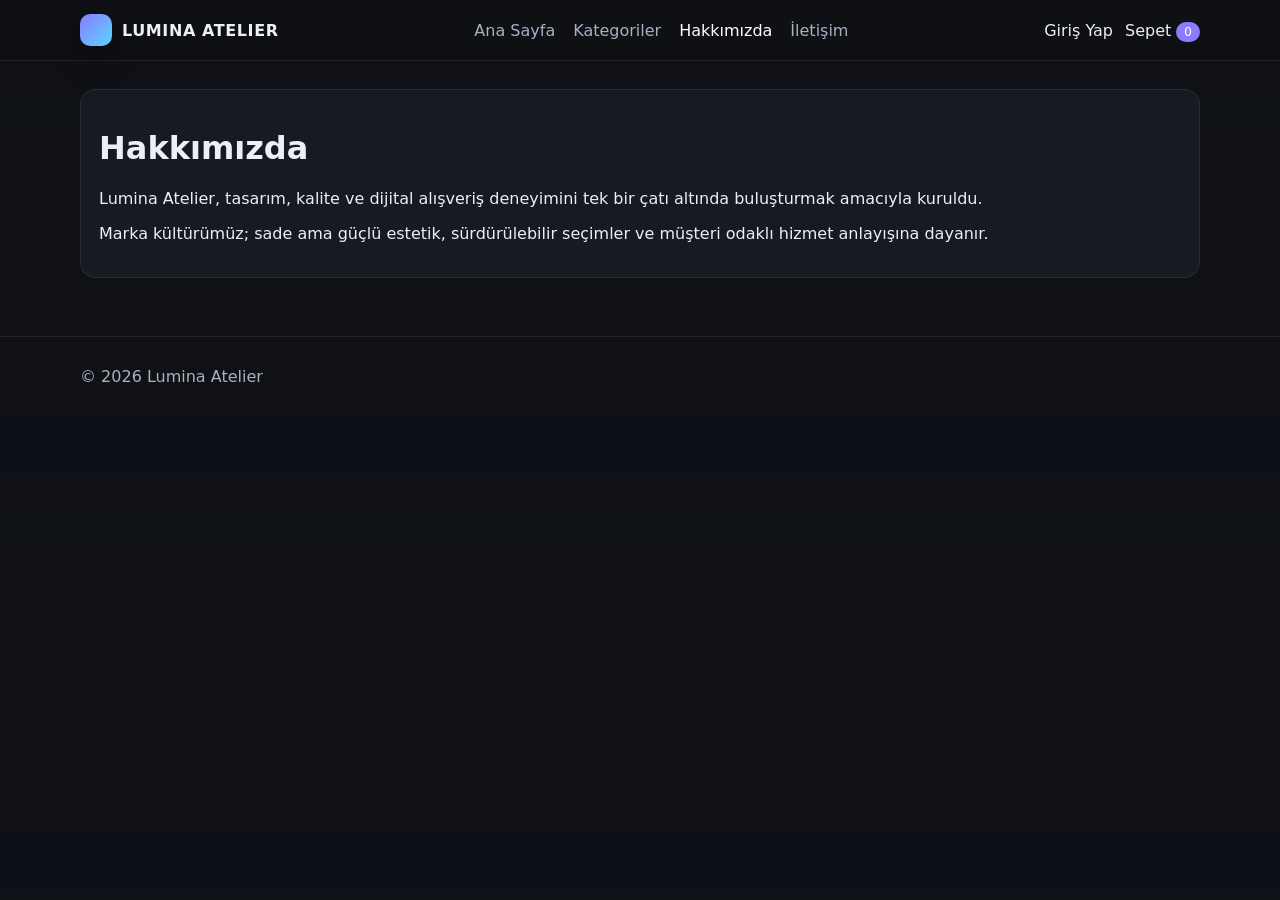
==== pages/about.html @ 735bd8a8 "Create branded multi-page e-commerce storefront with cart and auth" ====
<!doctype html>
<html lang="tr"><head>
<meta charset="UTF-8" /><meta name="viewport" content="width=device-width, initial-scale=1.0" />
<title>Hakkımızda | Lumina Atelier</title>
<link rel="stylesheet" href="/assets/css/style.css" />
</head><body>
<header class="header"><div class="container nav">
<a class="brand" href="/"><span class="brand-logo"></span>LUMINA ATELIER</a>
<nav class="nav-links"><a href="/">Ana Sayfa</a><a href="/pages/categories.html">Kategoriler</a><a class="active" href="/pages/about.html">Hakkımızda</a><a href="/pages/contact.html">İletişim</a></nav>
<div class="nav-actions"><a id="userName" href="/pages/login.html">Giriş Yap</a><a href="/pages/cart.html">Sepet <span id="cartCount" class="badge">0</span></a></div>
</div></header>
<main class="container section"><div class="panel"><h1>Hakkımızda</h1><p>Lumina Atelier, tasarım, kalite ve dijital alışveriş deneyimini tek bir çatı altında buluşturmak amacıyla kuruldu.</p><p>Marka kültürümüz; sade ama güçlü estetik, sürdürülebilir seçimler ve müşteri odaklı hizmet anlayışına dayanır.</p></div></main>
<footer class="footer"><div class="container">© 2026 Lumina Atelier</div></footer>
<script src="/assets/js/main.js"></script>
</body></html>
---- assets/css/style.css ----
:root {
  --bg: #0f1115;
  --surface: #171a21;
  --surface-2: #1e2330;
  --text: #eceff7;
  --muted: #a7b0c5;
  --primary: #8a7dff;
  --primary-2: #6a5cff;
  --success: #26c281;
  --danger: #ff5d73;
  --shadow: 0 12px 28px rgba(0,0,0,.26);
  --radius: 16px;
}

* { box-sizing: border-box; }
html, body { margin: 0; padding: 0; font-family: Inter, system-ui, -apple-system, Segoe UI, Roboto, Arial, sans-serif; background: linear-gradient(180deg, #0d1017, #0f1115 30%); color: var(--text); }
a { color: inherit; text-decoration: none; }
img { display: block; width: 100%; border-radius: 12px; }
.container { width: min(1120px, 92%); margin: 0 auto; }

.header {
  position: sticky; top: 0; z-index: 50;
  backdrop-filter: blur(10px);
  background: rgba(15,17,21,.75);
  border-bottom: 1px solid rgba(255,255,255,.08);
}
.nav { display: flex; align-items: center; justify-content: space-between; padding: 14px 0; }
.brand { display: flex; align-items: center; gap: 10px; font-weight: 700; letter-spacing: .6px; }
.brand-logo { width: 32px; height: 32px; border-radius: 10px; background: linear-gradient(135deg, var(--primary), #5ad4ff); box-shadow: var(--shadow); }
.nav-links { display: flex; gap: 18px; color: var(--muted); font-weight: 500; }
.nav-links a:hover, .nav-links a.active { color: #fff; }
.nav-actions { display: flex; gap: 12px; align-items: center; }
.badge { background: var(--primary); color: #fff; font-size: 12px; padding: 3px 8px; border-radius: 999px; }

.btn {
  border: 0; border-radius: 999px; padding: 12px 18px; font-weight: 600; cursor: pointer;
  transition: .2s ease; display: inline-flex; align-items: center; gap: 8px;
}
.btn-primary { background: linear-gradient(135deg, var(--primary), var(--primary-2)); color: #fff; }
.btn-secondary { background: #2a3142; color: #fff; }
.btn:hover { transform: translateY(-1px); }

.hero { display: grid; grid-template-columns: 1.2fr 1fr; gap: 24px; padding: 34px 0 18px; }
.hero-card { background: radial-gradient(circle at 10% 20%, #3a2ea9 0%, #1d2230 50%, #171a21 100%); padding: 38px; border-radius: var(--radius); box-shadow: var(--shadow); }
.hero h1 { margin: 0 0 12px; font-size: clamp(30px, 4vw, 52px); line-height: 1.06; }
.hero p { margin: 0 0 22px; color: var(--muted); max-width: 55ch; }
.stat-grid { display: grid; grid-template-columns: repeat(3, 1fr); gap: 12px; margin-top: 20px; }
.stat { background: rgba(255,255,255,.05); border: 1px solid rgba(255,255,255,.08); padding: 14px; border-radius: 12px; }
.stat strong { font-size: 20px; display: block; margin-bottom: 4px; }
.visual-card { background: var(--surface); border-radius: var(--radius); padding: 16px; box-shadow: var(--shadow); }

.section { padding: 28px 0; }
.section h2 { margin-top: 0; font-size: 30px; }
.section p.sub { color: var(--muted); margin-top: -8px; }

.grid-3 { display: grid; grid-template-columns: repeat(3, 1fr); gap: 18px; }
.grid-4 { display: grid; grid-template-columns: repeat(4, 1fr); gap: 18px; }
.card {
  background: linear-gradient(180deg, var(--surface), #11141b);
  border: 1px solid rgba(255,255,255,.08);
  border-radius: 14px;
  padding: 14px;
}
.product-card h3 { margin: 10px 0 6px; }
.price { color: #fff; font-weight: 700; font-size: 18px; }
.muted { color: var(--muted); }
.row { display: flex; justify-content: space-between; align-items: center; gap: 10px; }

.category {
  min-height: 150px;
  display: flex; align-items: flex-end;
  background-size: cover; background-position: center;
  position: relative; overflow: hidden;
}
.category::after { content: ''; position: absolute; inset: 0; background: linear-gradient(180deg, transparent, rgba(0,0,0,.7)); }
.category .label { position: relative; z-index: 1; font-weight: 700; font-size: 20px; }

.footer { margin-top: 30px; border-top: 1px solid rgba(255,255,255,.08); padding: 30px 0; color: var(--muted); }

.page-header { padding: 28px 0 10px; }
.page-header h1 { margin: 0 0 8px; }

.detail-layout { display: grid; grid-template-columns: 1fr 1fr; gap: 24px; }
.panel { background: var(--surface); border: 1px solid rgba(255,255,255,.08); border-radius: 16px; padding: 18px; }

.form { display: grid; gap: 12px; }
.input, textarea {
  width: 100%; background: #10141f; color: #fff; border: 1px solid rgba(255,255,255,.1);
  border-radius: 10px; padding: 11px 12px; font: inherit;
}
textarea { min-height: 130px; resize: vertical; }

.cart-item { display: grid; grid-template-columns: 92px 1fr auto; gap: 14px; align-items: center; padding: 12px 0; border-bottom: 1px solid rgba(255,255,255,.08); }
.qty { width: 80px; }
.total-box { text-align: right; padding-top: 14px; }

.admin-note { background: #121827; border: 1px dashed rgba(138,125,255,.6); border-radius: 12px; padding: 14px; color: #cbd3e6; }

@media (max-width: 940px) {
  .hero, .detail-layout { grid-template-columns: 1fr; }
  .grid-4 { grid-template-columns: repeat(2, 1fr); }
}
@media (max-width: 640px) {
  .nav { flex-wrap: wrap; gap: 10px; }
  .nav-links { width: 100%; overflow-x: auto; padding-bottom: 6px; }
  .grid-4, .grid-3 { grid-template-columns: 1fr; }
  .hero-card { padding: 24px; }
}
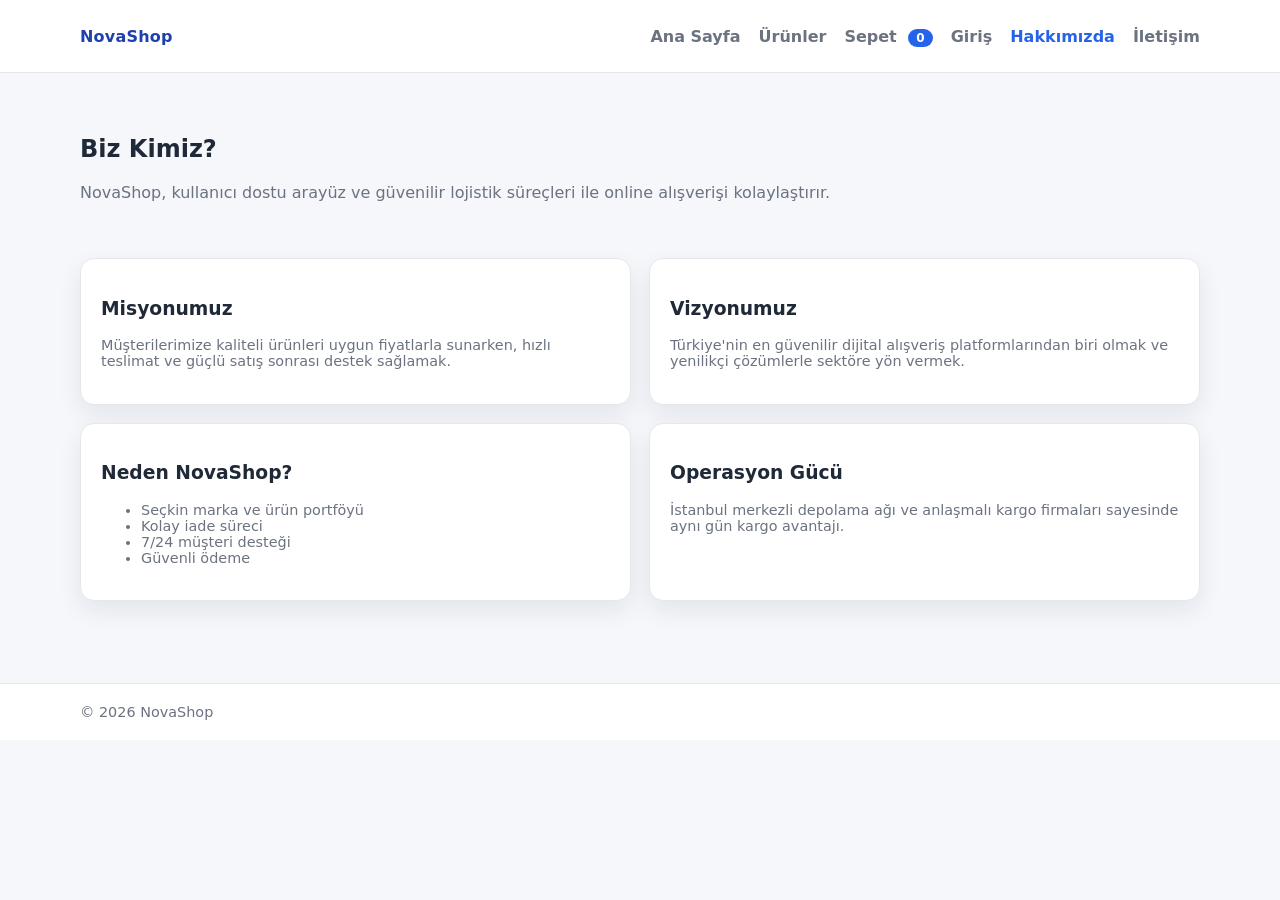
==== commit 10ab47b2: "feat: build complete static e-commerce website" ====
--- a/pages/about.html
+++ b/pages/about.html
@@ -1,15 +1,75 @@
 <!doctype html>
-<html lang="tr"><head>
-<meta charset="UTF-8" /><meta name="viewport" content="width=device-width, initial-scale=1.0" />
-<title>Hakkımızda | Lumina Atelier</title>
-<link rel="stylesheet" href="/assets/css/style.css" />
-</head><body>
-<header class="header"><div class="container nav">
-<a class="brand" href="/"><span class="brand-logo"></span>LUMINA ATELIER</a>
-<nav class="nav-links"><a href="/">Ana Sayfa</a><a href="/pages/categories.html">Kategoriler</a><a class="active" href="/pages/about.html">Hakkımızda</a><a href="/pages/contact.html">İletişim</a></nav>
-<div class="nav-actions"><a id="userName" href="/pages/login.html">Giriş Yap</a><a href="/pages/cart.html">Sepet <span id="cartCount" class="badge">0</span></a></div>
-</div></header>
-<main class="container section"><div class="panel"><h1>Hakkımızda</h1><p>Lumina Atelier, tasarım, kalite ve dijital alışveriş deneyimini tek bir çatı altında buluşturmak amacıyla kuruldu.</p><p>Marka kültürümüz; sade ama güçlü estetik, sürdürülebilir seçimler ve müşteri odaklı hizmet anlayışına dayanır.</p></div></main>
-<footer class="footer"><div class="container">© 2026 Lumina Atelier</div></footer>
-<script src="/assets/js/main.js"></script>
-</body></html>
+<html lang="tr">
+  <head>
+    <meta charset="UTF-8" />
+    <meta name="viewport" content="width=device-width, initial-scale=1.0" />
+    <title>NovaShop | Hakkımızda</title>
+    <link rel="stylesheet" href="../assets/css/style.css" />
+  </head>
+  <body>
+    <header class="topbar">
+      <div class="container nav-wrap">
+        <a href="../index.html" class="brand">NovaShop</a>
+        <button class="nav-toggle" id="nav-toggle" aria-label="Menü">☰</button>
+        <nav class="nav-links" id="nav-links">
+          <a data-nav-link href="../index.html">Ana Sayfa</a>
+          <a data-nav-link href="product.html">Ürünler</a>
+          <a data-nav-link href="cart.html">Sepet <span class="badge" data-cart-count>0</span></a>
+          <a data-nav-link href="login.html">Giriş</a>
+          <a data-nav-link href="about.html">Hakkımızda</a>
+          <a data-nav-link href="contact.html">İletişim</a>
+        </nav>
+      </div>
+    </header>
+
+    <main>
+      <section class="page-hero">
+        <div class="container">
+          <h1>Biz Kimiz?</h1>
+          <p>NovaShop, kullanıcı dostu arayüz ve güvenilir lojistik süreçleri ile online alışverişi kolaylaştırır.</p>
+        </div>
+      </section>
+
+      <section class="section">
+        <div class="container grid" style="grid-template-columns: 1fr 1fr; gap: 18px">
+          <article class="card form-card">
+            <h3>Misyonumuz</h3>
+            <p class="small">
+              Müşterilerimize kaliteli ürünleri uygun fiyatlarla sunarken, hızlı teslimat ve güçlü satış sonrası
+              destek sağlamak.
+            </p>
+          </article>
+          <article class="card form-card">
+            <h3>Vizyonumuz</h3>
+            <p class="small">
+              Türkiye'nin en güvenilir dijital alışveriş platformlarından biri olmak ve yenilikçi çözümlerle sektöre
+              yön vermek.
+            </p>
+          </article>
+          <article class="card form-card">
+            <h3>Neden NovaShop?</h3>
+            <ul class="small">
+              <li>Seçkin marka ve ürün portföyü</li>
+              <li>Kolay iade süreci</li>
+              <li>7/24 müşteri desteği</li>
+              <li>Güvenli ödeme</li>
+            </ul>
+          </article>
+          <article class="card form-card">
+            <h3>Operasyon Gücü</h3>
+            <p class="small">
+              İstanbul merkezli depolama ağı ve anlaşmalı kargo firmaları sayesinde aynı gün kargo avantajı.
+            </p>
+          </article>
+        </div>
+      </section>
+    </main>
+
+    <footer class="footer">
+      <div class="container small" style="padding: 20px 0">© <span data-current-year></span> NovaShop</div>
+    </footer>
+
+    <script src="../assets/js/products.js"></script>
+    <script src="../assets/js/main.js"></script>
+  </body>
+</html>
--- a/assets/css/style.css
+++ b/assets/css/style.css
@@ -1,108 +1,352 @@
 :root {
-  --bg: #0f1115;
-  --surface: #171a21;
-  --surface-2: #1e2330;
-  --text: #eceff7;
-  --muted: #a7b0c5;
-  --primary: #8a7dff;
-  --primary-2: #6a5cff;
-  --success: #26c281;
-  --danger: #ff5d73;
-  --shadow: 0 12px 28px rgba(0,0,0,.26);
-  --radius: 16px;
-}
-
-* { box-sizing: border-box; }
-html, body { margin: 0; padding: 0; font-family: Inter, system-ui, -apple-system, Segoe UI, Roboto, Arial, sans-serif; background: linear-gradient(180deg, #0d1017, #0f1115 30%); color: var(--text); }
-a { color: inherit; text-decoration: none; }
-img { display: block; width: 100%; border-radius: 12px; }
-.container { width: min(1120px, 92%); margin: 0 auto; }
-
-.header {
-  position: sticky; top: 0; z-index: 50;
+  --bg: #f5f7fb;
+  --surface: #ffffff;
+  --text: #1f2937;
+  --muted: #6b7280;
+  --primary: #2563eb;
+  --primary-dark: #1e40af;
+  --success: #16a34a;
+  --danger: #dc2626;
+  --border: #e5e7eb;
+  --shadow: 0 10px 25px rgba(15, 23, 42, 0.08);
+  --radius: 14px;
+}
+
+* {
+  box-sizing: border-box;
+}
+
+html,
+body {
+  margin: 0;
+  padding: 0;
+  font-family: "Inter", "Segoe UI", system-ui, -apple-system, sans-serif;
+  color: var(--text);
+  background: var(--bg);
+}
+
+a {
+  color: inherit;
+  text-decoration: none;
+}
+
+img {
+  width: 100%;
+  display: block;
+}
+
+.container {
+  width: min(1120px, 92%);
+  margin-inline: auto;
+}
+
+.topbar {
+  position: sticky;
+  top: 0;
+  background: rgba(255, 255, 255, 0.95);
   backdrop-filter: blur(10px);
-  background: rgba(15,17,21,.75);
-  border-bottom: 1px solid rgba(255,255,255,.08);
-}
-.nav { display: flex; align-items: center; justify-content: space-between; padding: 14px 0; }
-.brand { display: flex; align-items: center; gap: 10px; font-weight: 700; letter-spacing: .6px; }
-.brand-logo { width: 32px; height: 32px; border-radius: 10px; background: linear-gradient(135deg, var(--primary), #5ad4ff); box-shadow: var(--shadow); }
-.nav-links { display: flex; gap: 18px; color: var(--muted); font-weight: 500; }
-.nav-links a:hover, .nav-links a.active { color: #fff; }
-.nav-actions { display: flex; gap: 12px; align-items: center; }
-.badge { background: var(--primary); color: #fff; font-size: 12px; padding: 3px 8px; border-radius: 999px; }
+  border-bottom: 1px solid var(--border);
+  z-index: 100;
+}
+
+.nav-wrap {
+  display: flex;
+  align-items: center;
+  justify-content: space-between;
+  min-height: 72px;
+  gap: 20px;
+}
+
+.brand {
+  font-weight: 800;
+  letter-spacing: 0.2px;
+  color: var(--primary-dark);
+}
+
+.nav-links {
+  display: flex;
+  align-items: center;
+  gap: 18px;
+  flex-wrap: wrap;
+}
+
+.nav-links a {
+  color: var(--muted);
+  font-weight: 600;
+  transition: color 0.2s ease;
+}
+
+.nav-links a:hover,
+.nav-links a.active {
+  color: var(--primary);
+}
+
+.nav-toggle {
+  display: none;
+  border: 0;
+  background: transparent;
+  font-size: 1.5rem;
+  color: var(--primary-dark);
+}
+
+.badge {
+  background: var(--primary);
+  color: #fff;
+  border-radius: 999px;
+  font-size: 0.75rem;
+  padding: 2px 8px;
+  margin-left: 6px;
+}
+
+.hero {
+  padding: 72px 0 56px;
+}
+
+.hero-card {
+  background: linear-gradient(145deg, #dbeafe, #eff6ff);
+  border: 1px solid #bfdbfe;
+  border-radius: var(--radius);
+  box-shadow: var(--shadow);
+  padding: clamp(24px, 4vw, 52px);
+  display: grid;
+  gap: 26px;
+  grid-template-columns: 1.2fr 1fr;
+  align-items: center;
+}
+
+.hero h1 {
+  margin: 0 0 12px;
+  font-size: clamp(2rem, 4vw, 3rem);
+}
+
+.hero p {
+  color: var(--muted);
+  line-height: 1.65;
+}
 
 .btn {
-  border: 0; border-radius: 999px; padding: 12px 18px; font-weight: 600; cursor: pointer;
-  transition: .2s ease; display: inline-flex; align-items: center; gap: 8px;
-}
-.btn-primary { background: linear-gradient(135deg, var(--primary), var(--primary-2)); color: #fff; }
-.btn-secondary { background: #2a3142; color: #fff; }
-.btn:hover { transform: translateY(-1px); }
-
-.hero { display: grid; grid-template-columns: 1.2fr 1fr; gap: 24px; padding: 34px 0 18px; }
-.hero-card { background: radial-gradient(circle at 10% 20%, #3a2ea9 0%, #1d2230 50%, #171a21 100%); padding: 38px; border-radius: var(--radius); box-shadow: var(--shadow); }
-.hero h1 { margin: 0 0 12px; font-size: clamp(30px, 4vw, 52px); line-height: 1.06; }
-.hero p { margin: 0 0 22px; color: var(--muted); max-width: 55ch; }
-.stat-grid { display: grid; grid-template-columns: repeat(3, 1fr); gap: 12px; margin-top: 20px; }
-.stat { background: rgba(255,255,255,.05); border: 1px solid rgba(255,255,255,.08); padding: 14px; border-radius: 12px; }
-.stat strong { font-size: 20px; display: block; margin-bottom: 4px; }
-.visual-card { background: var(--surface); border-radius: var(--radius); padding: 16px; box-shadow: var(--shadow); }
-
-.section { padding: 28px 0; }
-.section h2 { margin-top: 0; font-size: 30px; }
-.section p.sub { color: var(--muted); margin-top: -8px; }
-
-.grid-3 { display: grid; grid-template-columns: repeat(3, 1fr); gap: 18px; }
-.grid-4 { display: grid; grid-template-columns: repeat(4, 1fr); gap: 18px; }
+  display: inline-flex;
+  align-items: center;
+  justify-content: center;
+  border: 0;
+  border-radius: 10px;
+  padding: 10px 16px;
+  font-weight: 700;
+  cursor: pointer;
+  transition: transform 0.15s ease, background 0.2s ease;
+}
+
+.btn:hover {
+  transform: translateY(-1px);
+}
+
+.btn-primary {
+  background: var(--primary);
+  color: #fff;
+}
+
+.btn-primary:hover {
+  background: var(--primary-dark);
+}
+
+.btn-outline {
+  border: 1px solid var(--border);
+  color: var(--text);
+  background: #fff;
+}
+
+.section {
+  padding: 24px 0 42px;
+}
+
+.section h2 {
+  margin: 0 0 16px;
+}
+
+.grid {
+  display: grid;
+  gap: 18px;
+}
+
+.grid-4 {
+  grid-template-columns: repeat(4, minmax(0, 1fr));
+}
+
 .card {
-  background: linear-gradient(180deg, var(--surface), #11141b);
-  border: 1px solid rgba(255,255,255,.08);
-  border-radius: 14px;
+  background: var(--surface);
+  border: 1px solid var(--border);
+  border-radius: var(--radius);
+  overflow: hidden;
+  box-shadow: var(--shadow);
+}
+
+.product-content {
   padding: 14px;
 }
-.product-card h3 { margin: 10px 0 6px; }
-.price { color: #fff; font-weight: 700; font-size: 18px; }
-.muted { color: var(--muted); }
-.row { display: flex; justify-content: space-between; align-items: center; gap: 10px; }
-
-.category {
-  min-height: 150px;
-  display: flex; align-items: flex-end;
-  background-size: cover; background-position: center;
-  position: relative; overflow: hidden;
-}
-.category::after { content: ''; position: absolute; inset: 0; background: linear-gradient(180deg, transparent, rgba(0,0,0,.7)); }
-.category .label { position: relative; z-index: 1; font-weight: 700; font-size: 20px; }
-
-.footer { margin-top: 30px; border-top: 1px solid rgba(255,255,255,.08); padding: 30px 0; color: var(--muted); }
-
-.page-header { padding: 28px 0 10px; }
-.page-header h1 { margin: 0 0 8px; }
-
-.detail-layout { display: grid; grid-template-columns: 1fr 1fr; gap: 24px; }
-.panel { background: var(--surface); border: 1px solid rgba(255,255,255,.08); border-radius: 16px; padding: 18px; }
-
-.form { display: grid; gap: 12px; }
-.input, textarea {
-  width: 100%; background: #10141f; color: #fff; border: 1px solid rgba(255,255,255,.1);
-  border-radius: 10px; padding: 11px 12px; font: inherit;
-}
-textarea { min-height: 130px; resize: vertical; }
-
-.cart-item { display: grid; grid-template-columns: 92px 1fr auto; gap: 14px; align-items: center; padding: 12px 0; border-bottom: 1px solid rgba(255,255,255,.08); }
-.qty { width: 80px; }
-.total-box { text-align: right; padding-top: 14px; }
-
-.admin-note { background: #121827; border: 1px dashed rgba(138,125,255,.6); border-radius: 12px; padding: 14px; color: #cbd3e6; }
-
-@media (max-width: 940px) {
-  .hero, .detail-layout { grid-template-columns: 1fr; }
-  .grid-4 { grid-template-columns: repeat(2, 1fr); }
-}
-@media (max-width: 640px) {
-  .nav { flex-wrap: wrap; gap: 10px; }
-  .nav-links { width: 100%; overflow-x: auto; padding-bottom: 6px; }
-  .grid-4, .grid-3 { grid-template-columns: 1fr; }
-  .hero-card { padding: 24px; }
-}
+
+.product-title {
+  margin: 2px 0;
+  font-size: 1rem;
+}
+
+.product-meta {
+  display: flex;
+  justify-content: space-between;
+  align-items: center;
+  color: var(--muted);
+  margin: 8px 0;
+  font-size: 0.9rem;
+}
+
+.price {
+  color: var(--primary-dark);
+  font-weight: 800;
+}
+
+.controls {
+  display: grid;
+  grid-template-columns: 2fr 1fr 1fr;
+  gap: 10px;
+  margin-bottom: 16px;
+}
+
+.input,
+select,
+textarea {
+  width: 100%;
+  border: 1px solid var(--border);
+  border-radius: 10px;
+  padding: 10px 12px;
+  font: inherit;
+  background: #fff;
+}
+
+textarea {
+  resize: vertical;
+}
+
+.page-hero {
+  padding: 42px 0 16px;
+}
+
+.page-hero p {
+  color: var(--muted);
+}
+
+.cart-layout {
+  display: grid;
+  grid-template-columns: 2fr 1fr;
+  gap: 18px;
+}
+
+.cart-item {
+  display: grid;
+  grid-template-columns: 88px 1fr auto;
+  align-items: center;
+  gap: 12px;
+  padding: 12px;
+  border-bottom: 1px solid var(--border);
+}
+
+.quantity-box {
+  display: inline-flex;
+  align-items: center;
+  gap: 8px;
+}
+
+.qty-btn {
+  width: 28px;
+  height: 28px;
+  border-radius: 8px;
+  border: 1px solid var(--border);
+  background: #fff;
+  cursor: pointer;
+}
+
+.summary {
+  padding: 16px;
+}
+
+.form-card {
+  padding: 20px;
+}
+
+.form-grid {
+  display: grid;
+  gap: 12px;
+}
+
+.message {
+  margin-top: 10px;
+  color: var(--success);
+  font-weight: 600;
+}
+
+.message.error {
+  color: var(--danger);
+}
+
+.footer {
+  margin-top: 40px;
+  border-top: 1px solid var(--border);
+  background: #fff;
+}
+
+.footer-grid {
+  display: grid;
+  gap: 20px;
+  grid-template-columns: 2fr 1fr 1fr;
+  padding: 26px 0;
+}
+
+.small {
+  color: var(--muted);
+  font-size: 0.9rem;
+}
+
+.notice {
+  background: #eff6ff;
+  border: 1px solid #bfdbfe;
+  color: #1e3a8a;
+  border-radius: 10px;
+  padding: 10px;
+  margin-top: 12px;
+}
+
+@media (max-width: 980px) {
+  .grid-4 {
+    grid-template-columns: repeat(2, minmax(0, 1fr));
+  }
+
+  .hero-card,
+  .cart-layout,
+  .footer-grid {
+    grid-template-columns: 1fr;
+  }
+}
+
+@media (max-width: 760px) {
+  .nav-toggle {
+    display: inline-block;
+  }
+
+  .nav-links {
+    display: none;
+    flex-direction: column;
+    width: 100%;
+    align-items: flex-start;
+    padding: 10px 0 14px;
+  }
+
+  .nav-links.open {
+    display: flex;
+  }
+
+  .controls {
+    grid-template-columns: 1fr;
+  }
+
+  .grid-4 {
+    grid-template-columns: 1fr;
+  }
+}
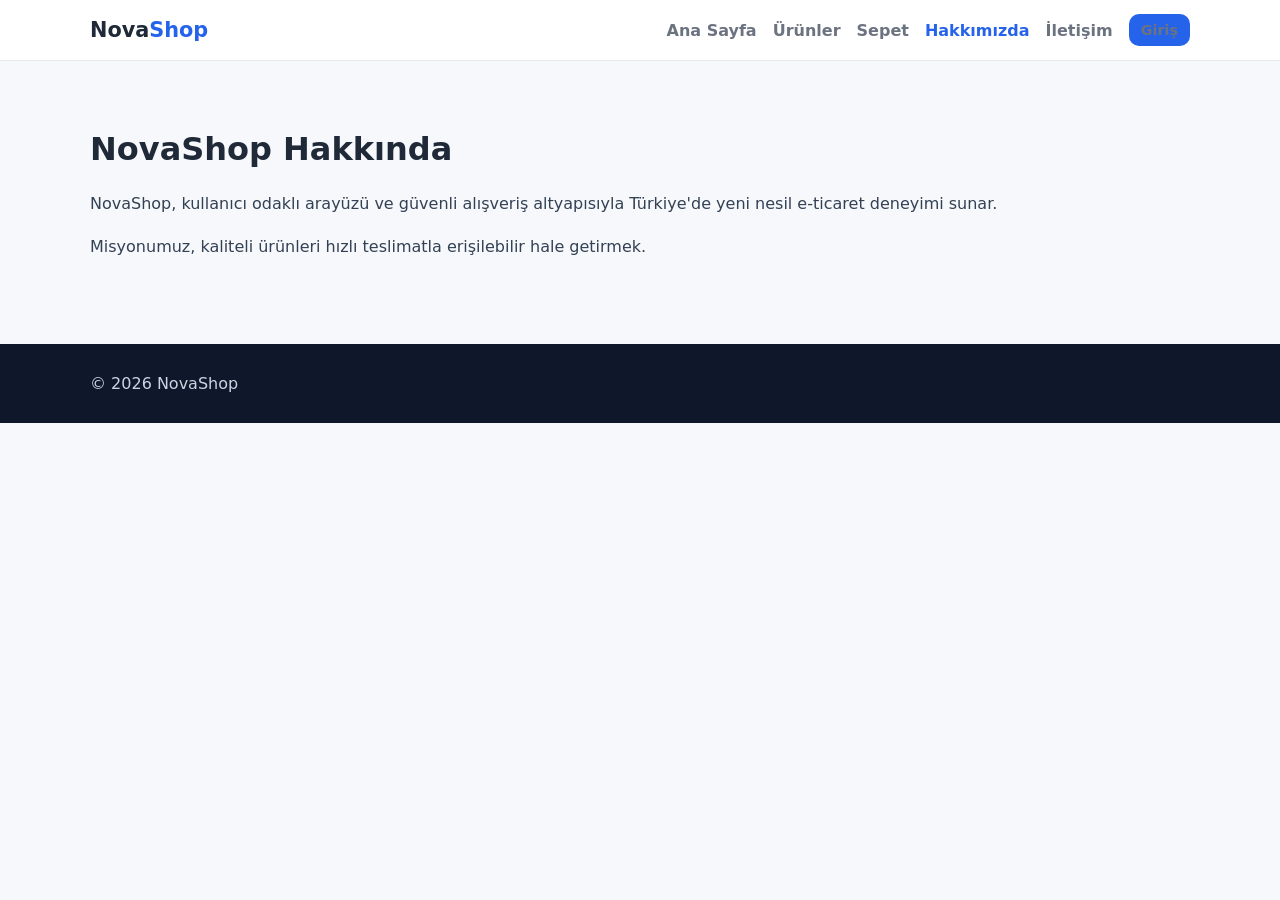
==== commit 9af3d8ac: "Scaffold complete modern multi-page ecommerce site" ====
--- a/pages/about.html
+++ b/pages/about.html
@@ -1,75 +1,34 @@
 <!doctype html>
 <html lang="tr">
-  <head>
-    <meta charset="UTF-8" />
-    <meta name="viewport" content="width=device-width, initial-scale=1.0" />
-    <title>NovaShop | Hakkımızda</title>
-    <link rel="stylesheet" href="../assets/css/style.css" />
-  </head>
-  <body>
-    <header class="topbar">
-      <div class="container nav-wrap">
-        <a href="../index.html" class="brand">NovaShop</a>
-        <button class="nav-toggle" id="nav-toggle" aria-label="Menü">☰</button>
-        <nav class="nav-links" id="nav-links">
-          <a data-nav-link href="../index.html">Ana Sayfa</a>
-          <a data-nav-link href="product.html">Ürünler</a>
-          <a data-nav-link href="cart.html">Sepet <span class="badge" data-cart-count>0</span></a>
-          <a data-nav-link href="login.html">Giriş</a>
-          <a data-nav-link href="about.html">Hakkımızda</a>
-          <a data-nav-link href="contact.html">İletişim</a>
-        </nav>
-      </div>
-    </header>
+<head>
+  <meta charset="UTF-8" />
+  <meta name="viewport" content="width=device-width, initial-scale=1.0" />
+  <title>Hakkımızda | NovaShop</title>
+  <link rel="stylesheet" href="../assets/css/style.css" />
+</head>
+<body>
+  <header class="site-header">
+    <div class="container nav-wrap">
+      <a class="logo" href="../index.html">Nova<span>Shop</span></a>
+      <button class="menu-toggle" aria-label="Menüyü aç">☰</button>
+      <nav class="nav-links">
+        <a href="../index.html">Ana Sayfa</a>
+        <a href="product.html">Ürünler</a>
+        <a href="cart.html">Sepet</a>
+        <a href="about.html" class="active">Hakkımızda</a>
+        <a href="contact.html">İletişim</a>
+        <a href="login.html" class="btn btn-sm">Giriş</a>
+      </nav>
+    </div>
+  </header>
 
-    <main>
-      <section class="page-hero">
-        <div class="container">
-          <h1>Biz Kimiz?</h1>
-          <p>NovaShop, kullanıcı dostu arayüz ve güvenilir lojistik süreçleri ile online alışverişi kolaylaştırır.</p>
-        </div>
-      </section>
+  <main class="container section prose">
+    <h1>NovaShop Hakkında</h1>
+    <p>NovaShop, kullanıcı odaklı arayüzü ve güvenli alışveriş altyapısıyla Türkiye'de yeni nesil e-ticaret deneyimi sunar.</p>
+    <p>Misyonumuz, kaliteli ürünleri hızlı teslimatla erişilebilir hale getirmek.</p>
+  </main>
 
-      <section class="section">
-        <div class="container grid" style="grid-template-columns: 1fr 1fr; gap: 18px">
-          <article class="card form-card">
-            <h3>Misyonumuz</h3>
-            <p class="small">
-              Müşterilerimize kaliteli ürünleri uygun fiyatlarla sunarken, hızlı teslimat ve güçlü satış sonrası
-              destek sağlamak.
-            </p>
-          </article>
-          <article class="card form-card">
-            <h3>Vizyonumuz</h3>
-            <p class="small">
-              Türkiye'nin en güvenilir dijital alışveriş platformlarından biri olmak ve yenilikçi çözümlerle sektöre
-              yön vermek.
-            </p>
-          </article>
-          <article class="card form-card">
-            <h3>Neden NovaShop?</h3>
-            <ul class="small">
-              <li>Seçkin marka ve ürün portföyü</li>
-              <li>Kolay iade süreci</li>
-              <li>7/24 müşteri desteği</li>
-              <li>Güvenli ödeme</li>
-            </ul>
-          </article>
-          <article class="card form-card">
-            <h3>Operasyon Gücü</h3>
-            <p class="small">
-              İstanbul merkezli depolama ağı ve anlaşmalı kargo firmaları sayesinde aynı gün kargo avantajı.
-            </p>
-          </article>
-        </div>
-      </section>
-    </main>
-
-    <footer class="footer">
-      <div class="container small" style="padding: 20px 0">© <span data-current-year></span> NovaShop</div>
-    </footer>
-
-    <script src="../assets/js/products.js"></script>
-    <script src="../assets/js/main.js"></script>
-  </body>
+  <footer class="site-footer"><div class="container">© 2026 NovaShop</div></footer>
+  <script src="../assets/js/main.js"></script>
+</body>
 </html>
--- a/assets/css/style.css
+++ b/assets/css/style.css
@@ -1,352 +1,72 @@
 :root {
-  --bg: #f5f7fb;
-  --surface: #ffffff;
+  --bg: #f6f8fb;
+  --card: #ffffff;
   --text: #1f2937;
   --muted: #6b7280;
   --primary: #2563eb;
-  --primary-dark: #1e40af;
-  --success: #16a34a;
-  --danger: #dc2626;
+  --primary-dark: #1d4ed8;
   --border: #e5e7eb;
-  --shadow: 0 10px 25px rgba(15, 23, 42, 0.08);
   --radius: 14px;
 }
-
-* {
-  box-sizing: border-box;
-}
-
-html,
+* { box-sizing: border-box; }
 body {
   margin: 0;
-  padding: 0;
-  font-family: "Inter", "Segoe UI", system-ui, -apple-system, sans-serif;
+  font-family: Inter, system-ui, -apple-system, Segoe UI, Roboto, sans-serif;
+  background: var(--bg);
   color: var(--text);
-  background: var(--bg);
 }
-
-a {
-  color: inherit;
-  text-decoration: none;
+.container { width: min(1100px, 92%); margin: 0 auto; }
+.site-header {
+  position: sticky; top: 0; z-index: 10;
+  background: #fff; border-bottom: 1px solid var(--border);
 }
-
-img {
-  width: 100%;
-  display: block;
+.nav-wrap { display: flex; align-items: center; justify-content: space-between; padding: 14px 0; }
+.logo { font-size: 1.3rem; font-weight: 800; color: var(--text); text-decoration: none; }
+.logo span { color: var(--primary); }
+.nav-links { display: flex; align-items: center; gap: 16px; }
+.nav-links a { text-decoration: none; color: var(--muted); font-weight: 600; }
+.nav-links a.active { color: var(--primary); }
+.menu-toggle { display: none; border: 0; font-size: 1.5rem; background: transparent; }
+.section { padding: 48px 0; }
+.hero { padding: 56px 0 24px; }
+.hero-grid { display: grid; gap: 24px; grid-template-columns: 1.3fr 1fr; align-items: center; }
+.hero h1 { font-size: clamp(1.8rem, 4vw, 3rem); margin: 0 0 10px; }
+.badge { display: inline-block; background: #dbeafe; color: var(--primary-dark); border-radius: 999px; padding: 6px 12px; font-size: .85rem; font-weight: 700; }
+.lead { color: var(--muted); font-size: 1.08rem; }
+.hero-card, .card { background: var(--card); border: 1px solid var(--border); border-radius: var(--radius); padding: 22px; box-shadow: 0 8px 18px rgba(15,23,42,.06); }
+.hero-actions { display: flex; gap: 10px; margin-top: 16px; }
+.btn {
+  background: var(--primary); color: #fff; border: 0; border-radius: 10px;
+  padding: 11px 16px; font-weight: 700; cursor: pointer; text-decoration: none;
 }
-
-.container {
-  width: min(1120px, 92%);
-  margin-inline: auto;
+.btn:hover { background: var(--primary-dark); }
+.btn-ghost { background: #e5edff; color: var(--primary-dark); }
+.btn-sm { padding: 8px 12px; font-size: .9rem; }
+.section-head { display: flex; justify-content: space-between; align-items: center; gap: 12px; margin-bottom: 18px; }
+.section-head a { color: var(--primary); font-weight: 700; text-decoration: none; }
+.product-grid { display: grid; gap: 16px; grid-template-columns: repeat(auto-fill, minmax(220px, 1fr)); }
+.product-card { background: var(--card); border: 1px solid var(--border); border-radius: var(--radius); overflow: hidden; }
+.product-card img { width: 100%; height: 170px; object-fit: cover; }
+.product-info { padding: 14px; }
+.product-info h3 { margin: 0 0 8px; font-size: 1rem; }
+.price { color: var(--primary-dark); font-size: 1.1rem; font-weight: 800; margin-bottom: 10px; }
+.site-footer { margin-top: 20px; padding: 30px 0; background: #0f172a; color: #cbd5e1; }
+.footer-grid { display: grid; grid-template-columns: repeat(auto-fit, minmax(170px, 1fr)); gap: 18px; }
+.footer-grid a { color: #cbd5e1; display: block; margin: 5px 0; text-decoration: none; }
+.input { width: 100%; padding: 11px 12px; border-radius: 10px; border: 1px solid var(--border); margin: 6px 0 12px; font: inherit; }
+.input-inline { max-width: 220px; margin: 0; }
+.auth-wrap { display: grid; place-items: center; }
+.auth-form { width: min(480px, 100%); display: flex; flex-direction: column; }
+.cart-list { display: grid; gap: 12px; margin-bottom: 16px; }
+.cart-item { display: grid; grid-template-columns: 1fr auto auto; gap: 10px; align-items: center; padding: 12px; border: 1px solid var(--border); border-radius: 10px; background: #fff; }
+.cart-summary { max-width: 320px; }
+.prose p { line-height: 1.7; color: #334155; }
+@media (max-width: 760px) {
+  .hero-grid { grid-template-columns: 1fr; }
+  .menu-toggle { display: block; }
+  .nav-links {
+    display: none; position: absolute; top: 64px; right: 4%; background: #fff;
+    border: 1px solid var(--border); border-radius: 12px; padding: 12px; flex-direction: column; width: min(240px, 92%);
+  }
+  .nav-links.open { display: flex; }
 }
-
-.topbar {
-  position: sticky;
-  top: 0;
-  background: rgba(255, 255, 255, 0.95);
-  backdrop-filter: blur(10px);
-  border-bottom: 1px solid var(--border);
-  z-index: 100;
-}
-
-.nav-wrap {
-  display: flex;
-  align-items: center;
-  justify-content: space-between;
-  min-height: 72px;
-  gap: 20px;
-}
-
-.brand {
-  font-weight: 800;
-  letter-spacing: 0.2px;
-  color: var(--primary-dark);
-}
-
-.nav-links {
-  display: flex;
-  align-items: center;
-  gap: 18px;
-  flex-wrap: wrap;
-}
-
-.nav-links a {
-  color: var(--muted);
-  font-weight: 600;
-  transition: color 0.2s ease;
-}
-
-.nav-links a:hover,
-.nav-links a.active {
-  color: var(--primary);
-}
-
-.nav-toggle {
-  display: none;
-  border: 0;
-  background: transparent;
-  font-size: 1.5rem;
-  color: var(--primary-dark);
-}
-
-.badge {
-  background: var(--primary);
-  color: #fff;
-  border-radius: 999px;
-  font-size: 0.75rem;
-  padding: 2px 8px;
-  margin-left: 6px;
-}
-
-.hero {
-  padding: 72px 0 56px;
-}
-
-.hero-card {
-  background: linear-gradient(145deg, #dbeafe, #eff6ff);
-  border: 1px solid #bfdbfe;
-  border-radius: var(--radius);
-  box-shadow: var(--shadow);
-  padding: clamp(24px, 4vw, 52px);
-  display: grid;
-  gap: 26px;
-  grid-template-columns: 1.2fr 1fr;
-  align-items: center;
-}
-
-.hero h1 {
-  margin: 0 0 12px;
-  font-size: clamp(2rem, 4vw, 3rem);
-}
-
-.hero p {
-  color: var(--muted);
-  line-height: 1.65;
-}
-
-.btn {
-  display: inline-flex;
-  align-items: center;
-  justify-content: center;
-  border: 0;
-  border-radius: 10px;
-  padding: 10px 16px;
-  font-weight: 700;
-  cursor: pointer;
-  transition: transform 0.15s ease, background 0.2s ease;
-}
-
-.btn:hover {
-  transform: translateY(-1px);
-}
-
-.btn-primary {
-  background: var(--primary);
-  color: #fff;
-}
-
-.btn-primary:hover {
-  background: var(--primary-dark);
-}
-
-.btn-outline {
-  border: 1px solid var(--border);
-  color: var(--text);
-  background: #fff;
-}
-
-.section {
-  padding: 24px 0 42px;
-}
-
-.section h2 {
-  margin: 0 0 16px;
-}
-
-.grid {
-  display: grid;
-  gap: 18px;
-}
-
-.grid-4 {
-  grid-template-columns: repeat(4, minmax(0, 1fr));
-}
-
-.card {
-  background: var(--surface);
-  border: 1px solid var(--border);
-  border-radius: var(--radius);
-  overflow: hidden;
-  box-shadow: var(--shadow);
-}
-
-.product-content {
-  padding: 14px;
-}
-
-.product-title {
-  margin: 2px 0;
-  font-size: 1rem;
-}
-
-.product-meta {
-  display: flex;
-  justify-content: space-between;
-  align-items: center;
-  color: var(--muted);
-  margin: 8px 0;
-  font-size: 0.9rem;
-}
-
-.price {
-  color: var(--primary-dark);
-  font-weight: 800;
-}
-
-.controls {
-  display: grid;
-  grid-template-columns: 2fr 1fr 1fr;
-  gap: 10px;
-  margin-bottom: 16px;
-}
-
-.input,
-select,
-textarea {
-  width: 100%;
-  border: 1px solid var(--border);
-  border-radius: 10px;
-  padding: 10px 12px;
-  font: inherit;
-  background: #fff;
-}
-
-textarea {
-  resize: vertical;
-}
-
-.page-hero {
-  padding: 42px 0 16px;
-}
-
-.page-hero p {
-  color: var(--muted);
-}
-
-.cart-layout {
-  display: grid;
-  grid-template-columns: 2fr 1fr;
-  gap: 18px;
-}
-
-.cart-item {
-  display: grid;
-  grid-template-columns: 88px 1fr auto;
-  align-items: center;
-  gap: 12px;
-  padding: 12px;
-  border-bottom: 1px solid var(--border);
-}
-
-.quantity-box {
-  display: inline-flex;
-  align-items: center;
-  gap: 8px;
-}
-
-.qty-btn {
-  width: 28px;
-  height: 28px;
-  border-radius: 8px;
-  border: 1px solid var(--border);
-  background: #fff;
-  cursor: pointer;
-}
-
-.summary {
-  padding: 16px;
-}
-
-.form-card {
-  padding: 20px;
-}
-
-.form-grid {
-  display: grid;
-  gap: 12px;
-}
-
-.message {
-  margin-top: 10px;
-  color: var(--success);
-  font-weight: 600;
-}
-
-.message.error {
-  color: var(--danger);
-}
-
-.footer {
-  margin-top: 40px;
-  border-top: 1px solid var(--border);
-  background: #fff;
-}
-
-.footer-grid {
-  display: grid;
-  gap: 20px;
-  grid-template-columns: 2fr 1fr 1fr;
-  padding: 26px 0;
-}
-
-.small {
-  color: var(--muted);
-  font-size: 0.9rem;
-}
-
-.notice {
-  background: #eff6ff;
-  border: 1px solid #bfdbfe;
-  color: #1e3a8a;
-  border-radius: 10px;
-  padding: 10px;
-  margin-top: 12px;
-}
-
-@media (max-width: 980px) {
-  .grid-4 {
-    grid-template-columns: repeat(2, minmax(0, 1fr));
-  }
-
-  .hero-card,
-  .cart-layout,
-  .footer-grid {
-    grid-template-columns: 1fr;
-  }
-}
-
-@media (max-width: 760px) {
-  .nav-toggle {
-    display: inline-block;
-  }
-
-  .nav-links {
-    display: none;
-    flex-direction: column;
-    width: 100%;
-    align-items: flex-start;
-    padding: 10px 0 14px;
-  }
-
-  .nav-links.open {
-    display: flex;
-  }
-
-  .controls {
-    grid-template-columns: 1fr;
-  }
-
-  .grid-4 {
-    grid-template-columns: 1fr;
-  }
-}
